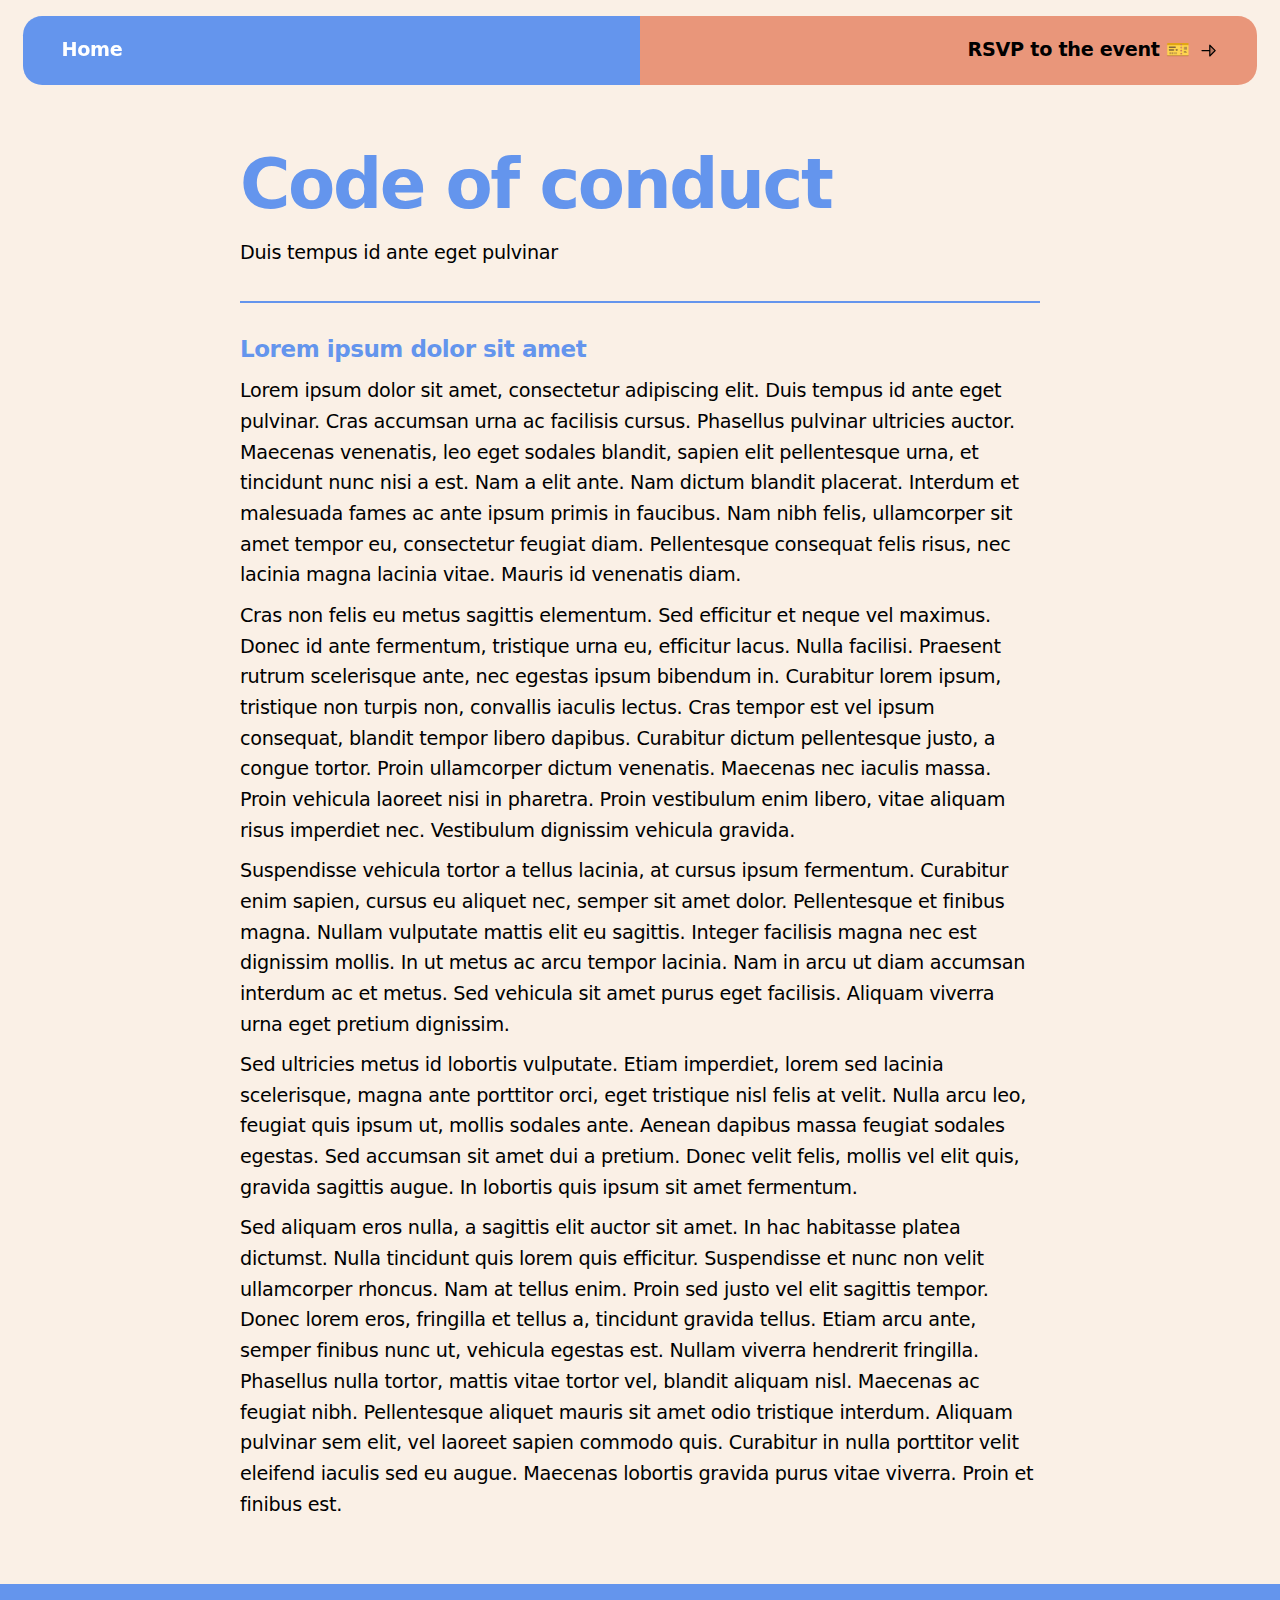
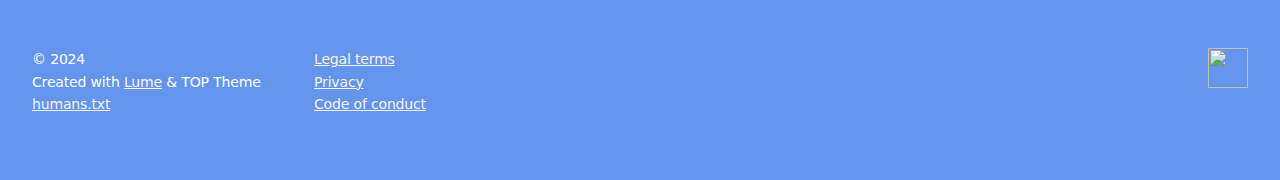
==== code-of-conduct/index.html @ 326cc83d "First commit" ====
<!DOCTYPE html>
<html lang="es"><head>
  <meta charset="UTF-8">
  <meta name="viewport" content="width=device-width, initial-scale=1.0">
  <title>Code of conduct - SAP Inside Track Madrid</title>
  <link rel="stylesheet" href="/styles/main.css">
  <link rel="stylesheet" href="/styles/theme.css">
  
  <script src="/scripts/main.js" type="module"></script>
<meta property="og:type" content="website">
<meta property="og:site_name" content="TRGCON 24">
<meta property="og:locale" content="es">
<meta property="og:title" content="Code of conduct">
<meta property="og:url" content="https://sit.madrid/code-of-conduct/">
<meta property="og:image" content="https://sit.madrid/files/img-home.png">
<meta name="twitter:card" content="summary_large_image">
<meta name="theme-color" content="#00ab7d">
<meta name="generator" content="Lume v2.4.2">
<link rel="icon" sizes="48x48" href="/favicon.ico">
<link rel="apple-touch-icon" sizes="180x180" href="/apple-touch-icon.png">
<link rel="icon" sizes="any" href="/files/favicon.svg" type="image/svg+xml">
</head>
<body class="ly-wrapper">
  <nav class="navbar" id="menu">
  <button class="navbar-menu-toggle" id="menu-button">
    <svg xmlns="http://www.w3.org/2000/svg" viewbox="0 0 256 256" fill="currentColor"><path d="M216,64V192H40V64Z" opacity="0.2"></path><path d="M224,128a8,8,0,0,1-8,8H40a8,8,0,0,1,0-16H216A8,8,0,0,1,224,128ZM40,72H216a8,8,0,0,0,0-16H40a8,8,0,0,0,0,16ZM216,184H40a8,8,0,0,0,0,16H216a8,8,0,0,0,0-16Z"></path></svg>
    Menú
  </button>
  <ul class="navbar-menu">
    
    <li>
      <a href="/">
        Home
      </a>
    </li>
    
  </ul>

  <a href="https://community.sap.com/t5/madrid-events/eb-p/madridoccasion-board" class="navbar-cta">
    RSVP to the event 🎫
    <svg xmlns="http://www.w3.org/2000/svg" viewbox="0 0 256 256" fill="currentColor"><path d="M216,128l-72,72V56Z" opacity="0.2"></path><path d="M221.66,122.34l-72-72A8,8,0,0,0,136,56v64H40a8,8,0,0,0,0,16h96v64a8,8,0,0,0,13.66,5.66l72-72A8,8,0,0,0,221.66,122.34ZM152,180.69V75.31L204.69,128Z"></path></svg>
  </a>
</nav>

<article class="text type-txt theme is-light">
  <header class="text-header">
    <h1 class="type-header">Code of conduct</h1>
    <p>Duis tempus id ante eget pulvinar</p>
  </header>

  <div class="text-body">
    <h2>Lorem ipsum dolor sit amet</h2>
<p>Lorem ipsum dolor sit amet, consectetur adipiscing elit. Duis tempus id ante
eget pulvinar. Cras accumsan urna ac facilisis cursus. Phasellus pulvinar
ultricies auctor. Maecenas venenatis, leo eget sodales blandit, sapien elit
pellentesque urna, et tincidunt nunc nisi a est. Nam a elit ante. Nam dictum
blandit placerat. Interdum et malesuada fames ac ante ipsum primis in faucibus.
Nam nibh felis, ullamcorper sit amet tempor eu, consectetur feugiat diam.
Pellentesque consequat felis risus, nec lacinia magna lacinia vitae. Mauris id
venenatis diam.</p>
<p>Cras non felis eu metus sagittis elementum. Sed efficitur et neque vel maximus.
Donec id ante fermentum, tristique urna eu, efficitur lacus. Nulla facilisi.
Praesent rutrum scelerisque ante, nec egestas ipsum bibendum in. Curabitur lorem
ipsum, tristique non turpis non, convallis iaculis lectus. Cras tempor est vel
ipsum consequat, blandit tempor libero dapibus. Curabitur dictum pellentesque
justo, a congue tortor. Proin ullamcorper dictum venenatis. Maecenas nec iaculis
massa. Proin vehicula laoreet nisi in pharetra. Proin vestibulum enim libero,
vitae aliquam risus imperdiet nec. Vestibulum dignissim vehicula gravida.</p>
<p>Suspendisse vehicula tortor a tellus lacinia, at cursus ipsum fermentum.
Curabitur enim sapien, cursus eu aliquet nec, semper sit amet dolor.
Pellentesque et finibus magna. Nullam vulputate mattis elit eu sagittis. Integer
facilisis magna nec est dignissim mollis. In ut metus ac arcu tempor lacinia.
Nam in arcu ut diam accumsan interdum ac et metus. Sed vehicula sit amet purus
eget facilisis. Aliquam viverra urna eget pretium dignissim.</p>
<p>Sed ultricies metus id lobortis vulputate. Etiam imperdiet, lorem sed lacinia
scelerisque, magna ante porttitor orci, eget tristique nisl felis at velit.
Nulla arcu leo, feugiat quis ipsum ut, mollis sodales ante. Aenean dapibus massa
feugiat sodales egestas. Sed accumsan sit amet dui a pretium. Donec velit felis,
mollis vel elit quis, gravida sagittis augue. In lobortis quis ipsum sit amet
fermentum.</p>
<p>Sed aliquam eros nulla, a sagittis elit auctor sit amet. In hac habitasse platea
dictumst. Nulla tincidunt quis lorem quis efficitur. Suspendisse et nunc non
velit ullamcorper rhoncus. Nam at tellus enim. Proin sed justo vel elit sagittis
tempor. Donec lorem eros, fringilla et tellus a, tincidunt gravida tellus. Etiam
arcu ante, semper finibus nunc ut, vehicula egestas est. Nullam viverra
hendrerit fringilla. Phasellus nulla tortor, mattis vitae tortor vel, blandit
aliquam nisl. Maecenas ac feugiat nibh. Pellentesque aliquet mauris sit amet
odio tristique interdum. Aliquam pulvinar sem elit, vel laoreet sapien commodo
quis. Curabitur in nulla porttitor velit eleifend iaculis sed eu augue. Maecenas
lobortis gravida purus vitae viverra. Proin et finibus est.</p>
  </div>
</article>

<footer class="footer theme is-primary">
  <div class="footer-content">
    <div>
      <p>© 2024<br>
Created with <a href="https://lume.land">Lume</a> &amp; TOP Theme<br>
<a href="/humans.txt">humans.txt</a></p>
    </div>

    <ul>
      
      <li>
          <a href="/legal-terms/">
              Legal terms
          </a>
      </li>
      
      <li>
          <a href="/privacy/">
              Privacy
          </a>
      </li>
      
      <li>
          <a href="/code-of-conduct/">
              Code of conduct
          </a>
      </li>
      
    </ul>
  </div>

  <img class="footer-logo" src="/files/logos/logo.png" width="40" height="40">
</footer>



</body></html>
---- styles/main.css ----
/*! modern-normalize v2.0.0 | MIT License | https://github.com/sindresorhus/modern-normalize */
@layer reset{*,:before,:after{box-sizing:border-box}html{-webkit-text-size-adjust:100%;tab-size:4;font-family:system-ui,-apple-system,BlinkMacSystemFont,Segoe UI,Roboto,Noto Sans,Ubuntu,Cantarell,Helvetica Neue,Helvetica,Arial,sans-serif,Apple Color Emoji,Segoe UI Emoji;line-height:1.15}body{margin:0}hr{height:0;color:inherit}abbr[title]{-webkit-text-decoration:underline dotted;text-decoration:underline dotted}b,strong{font-weight:bolder}code,kbd,samp,pre{font-family:ui-monospace,SFMono-Regular,Consolas,Liberation Mono,Menlo,monospace;font-size:1em}small{font-size:80%}sub,sup{vertical-align:baseline;font-size:75%;line-height:0;position:relative}sub{bottom:-.25em}sup{top:-.5em}table{text-indent:0;border-color:inherit}button,input,optgroup,select,textarea{margin:0;font-family:inherit;font-size:100%;line-height:1.15}button,select{text-transform:none}button{-webkit-appearance:button}[type=button]{-webkit-appearance:button}[type=reset]{-webkit-appearance:button}[type=submit]{-webkit-appearance:button}::-moz-focus-inner{border-style:none;padding:0}:-moz-focusring{outline:1px dotted buttontext}:-moz-ui-invalid{box-shadow:none}legend{padding:0}progress{vertical-align:baseline}::-webkit-inner-spin-button{height:auto}::-webkit-outer-spin-button{height:auto}[type=search]{-webkit-appearance:textfield;outline-offset:-2px}::-webkit-search-decoration{-webkit-appearance:none}::-webkit-file-upload-button{-webkit-appearance:button;font:inherit}summary{display:list-item}html{scroll-behavior:smooth;text-rendering:auto;overflow-wrap:break-word;-moz-osx-font-smoothing:grayscale;-webkit-font-smoothing:antialiased;background-color:var(--color-light);color:var(--color-dark);font-family:var(--font-family-ui);font-size:var(--font-1-size);letter-spacing:var(--font-1-spacing)}body{--row-gap:4rem;grid-template-rows:1fr auto;grid-template-columns:minmax(2rem,1fr)[start]minmax(0,617px)[center]minmax(0,617px)[end]minmax(2rem,1fr);min-height:100vh;display:grid}body>*{grid-column:1/-1}h1,h2,h3{text-wrap:balance}h1,h2,h3,h4,h5,h6,strong{font-weight:var(--font-weight-bold)}hr{width:100%;color:var(--color-primary);border:none;border-top:solid var(--border-weight);margin:min(4rem,5vh) 0;display:block}:focus{z-index:1}:focus-visible{outline-offset:2px;outline:1px solid}.ly-blocks{grid-template-columns:subgrid;row-gap:var(--row-gap);grid-column:1/-1;margin-top:calc(150px + 5vh);display:grid}.ly-blocks:has(>.block-hero:first-child){margin-top:0}code{font-family:var(--font-family-code);letter-spacing:0;background-color:var(--color-bg-code);color:var(--color-text-code);border-radius:4px;padding:.1em .25em;font-size:15px;display:inline-block}pre>code{padding:.5em;line-height:1.4;display:block}:root{--color-primary:blue;--color-secondary:lightgreen;--color-dark:black;--color-light:white;--font-family-display:system-ui,sans-serif;--font-family-ui:system-ui,sans-serif;--font-family-code:ui-monospace,SFMono-Regular,Consolas,Liberation Mono,Menlo,monospace;--font-scale:1.2;--font-weight-bold:600;--font-0-size:.875rem;--font-0-spacing:0;--font-1-size:1rem;--font-1-spacing:-.01em;--font-2-size:calc(var(--font-1-size)*var(--font-scale));--font-2-spacing:-.015em;--font-3-size:calc(var(--font-2-size)*var(--font-scale));--font-3-spacing:-.02em;--font-4-size:calc(var(--font-3-size)*var(--font-scale));--font-4-spacing:-.025em;--font-5-size:calc(var(--font-4-size)*var(--font-scale));--font-5-spacing:-.03em;--font-6-size:calc(var(--font-5-size)*var(--font-scale));--font-6-spacing:-.035em;--font-7-size:calc(var(--font-6-size)*var(--font-scale));--font-7-spacing:-.035em;--font-8-size:calc(var(--font-7-size)*var(--font-scale));--font-8-spacing:-.035em;--font-9-size:calc(var(--font-8-size)*var(--font-scale));--font-9-spacing:-.035em;--font-10-size:calc(var(--font-9-size)*var(--font-scale));--font-10-spacing:-.035em;--line-height-text:1.6;--line-height-medium:1.3;--line-height-title:1;--border-radius-button:28px;--border-weight:1px}@media (max-width:1200px){:root{--font-scale:1.15}}@media (max-width:799.999px){:root{--font-scale:1.1}}}@layer ui{.accordion[open]>summary:before{transform:rotate(0)}.accordion summary{--marker-image:url("data:image/svg+xml;charset=UTF-8,<svg width=\"16\" height=\"16\" viewBox=\"0 0 16 16\" xmlns=\"http://www.w3.org/2000/svg\"><path d=\"m8 9.586 5.293-5.293a1 1 0 1 1 1.414 1.414l-6 6a1 1 0 0 1-1.414 0l-6-6a1 1 0 0 1 1.414-1.414L8 9.586Z\" /></svg>");min-height:2.5em;color:inherit;background:inherit;cursor:pointer;border-radius:.5rem;align-items:center;column-gap:.5em;padding:.6em;text-decoration:none;list-style:none;display:flex}.accordion summary::-webkit-details-marker{display:none}.accordion summary:before{content:"";-webkit-mask:var(--marker-image)center center/100% 100% no-repeat;mask:var(--marker-image)center center/100% 100% no-repeat;-webkit-mask:var(--marker-image)center center/100% 100% no-repeat;background:currentColor;flex:none;width:1em;height:1em;display:block;transform:rotate(-90deg)}.accordion summary:hover{background-color:var(--color-bg-hover)}.accordion>div{margin-left:2em}.button{text-align:center;cursor:pointer;min-height:2.5em;font-family:var(--font-family-ui);font-size:var(--font-1-size);font-weight:var(--font-weight-bold);letter-spacing:var(--font-1-spacing);text-transform:uppercase;border:1px solid transparent;justify-content:center;align-items:center;column-gap:.5em;padding:1em 1.5em;line-height:1;text-decoration:none;transition:background-color .1s;display:inline-flex}.button.is-disabled{cursor:default;opacity:.33;pointer-events:none}.button:disabled{cursor:default;opacity:.33;pointer-events:none}.button[aria-disabled=true]{cursor:default;opacity:.33;pointer-events:none}.button.is-small{font-size:var(--font-0-size);padding:1em}.modal{text-align:left;border:none;width:min(50em,100%);max-height:100vh;padding:0;box-shadow:0 0 100px rgba(0,0,0,.2);margin:auto!important}.modal[open]{animation:.3s both showModal}@keyframes showModal{0%{opacity:0;transform:scale(.5)}to{opacity:1;transform:scale(1)}}.modal-content{overscroll-behavior:contain;max-height:100vh;overflow-y:auto}.modal-close{--color-icons:white;color:#fff;background:var(--color-primary);cursor:pointer;border:none;padding:1rem;transition:background .2s,color .2s;position:absolute;top:0;right:0}.modal-close svg{width:2rem;height:2rem;display:block}.modal-close:hover{background:color-mix(in srgb,var(--color-primary),black 10%)}.badge{--bg:var(--color-primary);--color:white;background:var(--bg);font-size:var(--font-0-size);letter-spacing:var(--font-0-spacing);color:var(--color);border-radius:.3em;padding:.1em .5em;font-weight:700;display:inline-block}html{scroll-padding-top:150px}.navbar{box-sizing:border-box;width:100%;font-family:var(--font-family-ui);font-weight:var(--font-weight-bold);font-size:var(--font-2-size);letter-spacing:var(--font-2-spacing);line-height:var(--line-height-text);z-index:3;grid-template-columns:minmax(0,617px) minmax(0,617px);justify-content:center;padding:1rem;display:grid;position:fixed;top:0;left:0}.navbar svg{flex:none;width:1em;height:1em}.navbar-menu{background-color:var(--color-primary);border-top-left-radius:1em;border-bottom-left-radius:1em;margin:0;padding:0;list-style:none;display:flex;overflow:hidden}.navbar-menu>:first-child:last-child{flex:1}.navbar-menu a{color:#fff;padding:1em;text-decoration:none;display:block}.navbar-menu a:hover{background-color:color-mix(in srgb,var(--color-primary),black 10%)}.navbar-menu a.is-highlight:after{content:"";background-color:var(--color-secondary);border-radius:50%;width:.5em;height:.5em;animation:.5s ease-in infinite alternate bouncing-y;display:inline-block;position:relative;top:-.5em}.navbar-menu>li:first-child a{padding-left:2em}.navbar-menu-toggle{font:inherit;color:#fff;background-color:var(--color-primary);cursor:pointer;border:none;border-top-left-radius:1em;border-bottom-left-radius:1em;outline:0;align-items:center;column-gap:.5em;margin:0;padding:1rem 2rem;display:none}.navbar-menu-toggle:hover{background-color:color-mix(in srgb,var(--color-primary),black 10%)}.navbar-cta{background-color:var(--color-secondary);color:var(--color-dark);border-top-right-radius:1em;border-bottom-right-radius:1em;justify-content:end;align-items:center;column-gap:.5em;padding:1em 2em;text-decoration:none;display:flex}.navbar-cta:hover{background-color:color-mix(in srgb,var(--color-secondary),black 5%)}.navbar-cta:hover svg{animation:.4s ease-out infinite alternate bouncing-x}@media (max-width:1100px){.navbar-menu{border-radius:1em;width:calc(100% - 2rem);display:none;position:absolute;top:100%;left:1rem}body.has-navbar-open .navbar-menu{display:flex}body.has-navbar-open .navbar-menu-toggle{background-color:color-mix(in srgb,var(--color-primary),black 10%)}.navbar-menu-toggle{display:flex}}@media (max-width:599.999px){.navbar{grid-template-columns:auto 1fr}.navbar-menu{flex-direction:column}.navbar-menu>li a{padding-left:2em}}@media (max-width:449.999px){.navbar-menu>li a{padding-left:2em}.navbar-cta{justify-content:center;padding:1em}}@keyframes bouncing-y{0%{transform:translateY(0%)}to{transform:translateY(100%)}}@keyframes bouncing-x{0%{transform:translate(0)}to{transform:translate(8px)}}.footer{grid-template-columns:subgrid;row-gap:2rem;padding:4rem 0;display:grid}.footer>*{grid-row:1}.footer-content{font-size:var(--font-0-size);line-height:var(--line-height-text);grid-column:start/end;grid-template-columns:repeat(auto-fit,minmax(0,250px));gap:2rem;padding-right:50px;display:grid}.footer-content ul{margin:0;padding:0;list-style:none}.footer-content p{margin:0;padding:0;list-style:none}.footer-logo{object-fit:contain;grid-column:center/end;place-self:start end}.text{max-width:45em;margin:auto;padding:150px 2rem 4rem}.text-header{border-bottom:solid 2px var(--color-primary);margin-bottom:2rem;padding-bottom:2rem}.text-body h2{font-size:var(--font-5-size);letter-spacing:var(--font-4-spacing);line-height:var(--line-height-medium);margin-top:2em;margin-bottom:.5em}.text-body h3{font-size:var(--font-3-size);letter-spacing:var(--font-3-spacing);margin-top:2em;margin-bottom:.5em}.text-body h4{font-size:var(--font-2-size);letter-spacing:var(--font-2-spacing);margin-top:2em;margin-bottom:.5em}.text-body p{margin:.5em 0}.text-body>:first-child{margin-top:0}.text-body h2+h3{margin-top:0}.markdown-alert{--color:currentColor;text-align:left;font-size:var(--font-1-size);line-height:var(--line-height-text);background-color:#fff;border-radius:1rem;padding:1rem}.markdown-alert p{margin:0}.markdown-alert .markdown-alert-title{display:none}.markdown-alert-title{color:var(--color);text-transform:uppercase;font-weight:700}.markdown-alert-note{--color:var(--color-primary)}.type-header{font-family:var(--font-family-ui);font-size:var(--font-9-size);font-weight:var(--font-weight-bold);letter-spacing:var(--font-6-spacing);line-height:var(--line-height-title);margin:0}.type-title{font-family:var(--font-family-ui);font-size:var(--font-6-size);font-weight:var(--font-weight-bold);letter-spacing:var(--font-6-spacing);line-height:var(--line-height-title);margin:0}.type-subtitle{font-family:var(--font-family-ui);font-size:var(--font-3-size);font-weight:var(--font-weight-bold);letter-spacing:var(--font-3-spacing);line-height:var(--line-height-title);margin:0}.type-txt{font-family:var(--font-family-ui);font-size:var(--font-2-size);letter-spacing:var(--font-2-spacing);line-height:var(--line-height-text)}.type-txt h2{font-size:var(--font-3-size);letter-spacing:var(--font-3-spacing);line-height:var(--line-height-medium);margin-top:2em;margin-bottom:.5em}.type-txt h3{font-size:var(--font-2-size);letter-spacing:var(--font-2-spacing);margin-top:2em;margin-bottom:.5em}.type-txt p{margin-bottom:0}.type-txt-bold{font-family:var(--font-family-ui);font-weight:var(--font-weight-bold);font-size:var(--font-2-size);letter-spacing:var(--font-2-spacing);line-height:var(--line-height-text)}.type-short-m{font-family:var(--font-family-ui);font-size:var(--font-2-size);letter-spacing:var(--font-2-spacing);line-height:var(--line-height-medium)}.type-short-m-bold{font-family:var(--font-family-ui);font-weight:var(--font-weight-bold);font-size:var(--font-2-size);letter-spacing:var(--font-2-spacing);line-height:var(--line-height-medium)}.type-short{font-family:var(--font-family-ui);font-size:var(--font-1-size);letter-spacing:var(--font-1-spacing);line-height:var(--line-height-medium)}.type-short-bold{font-family:var(--font-family-ui);font-weight:var(--font-weight-bold);font-size:var(--font-1-size);letter-spacing:var(--font-1-spacing);line-height:var(--line-height-medium)}.type-caption{font-family:var(--font-family-ui);font-size:var(--font-0-size);letter-spacing:var(--font-0-spacing);line-height:var(--line-height-medium)}.theme{background-color:var(--color-bg);color:var(--color-text)}.theme a{color:var(--color-links,currentColor)}.theme h1{color:var(--color-titles)}.theme h2{color:var(--color-titles)}.theme svg{fill:var(--color-icons,currentColor)}.theme .button{color:var(--color-button-text);background:var(--color-button-bg);border-radius:var(--border-radius-button)}.theme .button:hover{background-color:color-mix(in srgb,var(--color-button-bg),var(--color-button-text)20%)}.theme.is-light{--color-bg:var(--color-light);--color-bg-hover:color-mix(in srgb,var(--color-primary),var(--color-bg)80%);--color-bg-code:color-mix(in srgb,var(--color-bg),black 10%);--color-text-code:var(--color-text);--color-icons:var(--color-primary);--color-titles:var(--color-primary);--color-lines:var(--color-primary);--color-text:var(--color-dark);--color-links:var(--color-dark);--color-button-bg:var(--color-secondary);--color-button-text:var(--color-dark)}.theme.is-secondary{--color-bg:var(--color-secondary);--color-bg-hover:color-mix(in srgb,var(--color-secondary),var(--color-bg)80%);--color-bg-code:color-mix(in srgb,var(--color-bg),white 20%);--color-text-code:var(--color-text);--color-icons:var(--color-primary);--color-titles:var(--color-primary);--color-lines:var(--color-primary);--color-text:var(--color-dark);--color-links:var(--color-dark);--color-button-bg:var(--color-primary);--color-button-text:var(--color-light)}.theme.is-primary{--color-bg:var(--color-primary);--color-bg-code:color-mix(in srgb,var(--color-bg),black 10%);--color-text-code:var(--color-text);--color-titles:var(--color-dark);--color-lines:var(--color-light);--color-text:white;--color-links:var(--color-light)}.theme.is-dark{--color-bg:var(--color-dark);--color-bg-code:color-mix(in srgb,var(--color-bg),white 10%);--color-text-code:var(--color-text);--color-titles:var(--color-primary);--color-lines:var(--color-primary);--color-text:var(--color-light);--color-links:var(--color-primary)}.width-box{grid-column:start/end}.width-full{grid-column:1/-1}.box-border{border:solid var(--border-weight)var(--color-lines);padding:2.5rem}.box-fill{--row-padding:2.5rem;padding:var(--row-padding)}.box-fill.no-padding{padding:0}.width-full.box-fill+.width-full.box-fill{margin-top:calc(var(--row-gap)*-1)}.box-fill.is-light{padding-left:0;padding-right:0}.block-separator+.box-fill.is-light{padding-top:0;padding-left:0;padding-right:0}.box-fill.is-light+.block-separator{margin-top:0}.block-imagetext.box-fill{padding:0}.theme.is-light:last-child{margin-bottom:var(--row-gap)}.block-calendar{grid-template-columns:subgrid;display:grid}.block-calendar>div{grid-column:start/end;gap:4rem;display:grid}.event-list{row-gap:.5rem;display:grid}.event{background-color:#fff;border-radius:.5rem;overflow:hidden}.event:first-of-type{margin-top:.5rem}.event summary{padding:1rem;display:block}.event summary:hover{background-color:color-mix(in srgb,var(--color-light),white 50%)}.event-header{text-align:left;background:0 0;border:0;grid-template-columns:min(150px,33%) 1fr;grid-template-areas:"time title";align-items:center;row-gap:.25rem;width:100%;height:100%;padding:0;display:grid}.event-header:has(.event-subtitle){grid-template-areas:"time title"".subtitle"}.event-header:is(summary>div){cursor:pointer}.event-header:is(button){cursor:pointer}.event-header:is(button:hover){background-color:color-mix(in srgb,var(--color-light),white 50%)}.event-time{grid-area:time}.event-title{word-break:break-word;-webkit-hyphens:auto;hyphens:auto;grid-area:title}.event-subtitle{grid-area:subtitle;margin:0}.event-description{margin:0;padding:1rem}.event-description>:first-child{margin-top:0}.event-description>:last-child{margin-bottom:0}@media (min-width:600.001px){.event-description{margin:0 0 0 150px}}.event-speakers{flex-wrap:wrap;gap:2rem 4rem;margin:0;padding:1rem;list-style:none;display:flex}@media (min-width:600.001px){.event-speakers{margin:0 0 0 150px}}.event-speakers button{cursor:pointer;text-align:left;background:0 0;border:none;border-radius:.5rem;grid-template-columns:100px 1fr;align-items:center;column-gap:1rem;max-width:300px;margin:0;padding:1rem;display:grid}.event-speakers button:hover{background-color:var(--color-light)}.event-speakers img{aspect-ratio:1;width:100%}.event-speakers p{margin:0}.block-activities-list{gap:2em;margin:0;padding:0;list-style:none;display:grid}@media (min-width:500px){.block-activities-list{grid-template-columns:repeat(auto-fit,minmax(400px,1fr))}}.block-activities-list>li{background:#fff;border-radius:.5rem;overflow:hidden;container-type:inline-size}.block-activities-list>li>div{flex-direction:column;height:100%;display:flex}@container (width>=450px){.block-activities-list>li>div{flex-direction:row}}.block-activities-list .activity-content{padding:1rem}.block-activities-list .activity-tags{flex-wrap:wrap;gap:.3em;margin:0 0 .5em;display:flex}.block-activities-list .activity-image{object-fit:cover;width:100%;height:150px}@container (width>=450px){.block-activities-list .activity-image{width:200px;height:100%}}.block-activities-list .activity-title{margin:0}.block-contact{grid-template-columns:subgrid;display:grid}.block-contact>div{grid-column:start/end;gap:2rem 4rem;display:grid}@media (min-width:650.001px) and (max-width:1050px){.block-contact>div{grid-template-columns:repeat(2,minmax(0,1fr))}.block-contact>div header{grid-column:1/-1}}@media (min-width:1050px){.block-contact>div{grid-template-columns:minmax(0,350px) repeat(2,minmax(0,1fr))}}.block-contact-links{margin:1em 0 0;padding:0;list-style:none}.block-contact-links svg{vertical-align:middle;width:2em;height:2em}address{font-style:normal}address h3{margin:0}address p{margin:0}.block-faq{grid-template-columns:subgrid;display:grid}.block-faq>div{grid-column:start/end;align-items:start;gap:2rem 4rem;display:grid}@media (min-width:1050px){.block-faq>div{grid-template-columns:minmax(0,360px) minmax(0,1fr)}}@media (min-width:1050px){.block-faq-header{position:sticky;top:120px}}.block-header{text-align:center;max-width:700px;margin:auto;padding-bottom:2rem}.block-hero{text-align:center;align-content:center;min-height:70vh;padding-top:2rem;padding-bottom:2rem}.block-hero-header{font-size:var(--font-5-size);letter-spacing:var(--font-5-spacing)}.block-hero-header h1{font-size:var(--font-7-size);letter-spacing:var(--font-7-spacing);margin:0}.block-hero-text{max-width:45em;font-size:var(--font-2-size);letter-spacing:var(--font-2-spacing);margin:auto}.block-imagetext{--marging-neg:-2.5rem;grid-template-columns:subgrid;grid-template-areas:"image image image image"".text text.";min-height:min(50vh,700px);display:grid}.block-imagetext figure{grid-area:image;margin:0;padding:0}.block-imagetext.width-box{grid-template-areas:"image image""text text"}.block-imagetext>div{padding:2.5rem 0 2rem}@media (min-width:800.001px){.block-imagetext{grid-template-areas:"image image text."}.block-imagetext>div{padding:2rem 0 2rem 2rem}.block-imagetext.width-box{grid-template-areas:"image text"}}.block-imagetext img{object-fit:cover;width:100%;height:100%;display:block}.block-imagetext>div{grid-area:text;align-self:center}@media (min-width:800.001px){.block-imagetext:nth-child(2n){grid-template-areas:".text image image"}.block-imagetext:nth-child(2n).width-box{grid-template-areas:"text image"}.block-imagetext:nth-child(2n)>div{padding:2rem 2rem 2rem 0}}.block-location{grid-template-columns:subgrid;display:grid}.block-location>div{grid-column:start/end;gap:2rem;display:grid}@media (min-width:650.001px){.block-location>div{grid-template-columns:minmax(0,1fr) minmax(0,300px)}}.block-location-map{background-color:color-mix(in srgb,var(--color-bg),black 10%);border-radius:1rem;flex-direction:column;row-gap:.5rem;margin:0;padding:.5rem;display:flex}.block-location-map iframe{border:none;border-radius:.5rem;outline:0;width:100%;height:100%;min-height:300px}.block-location-map figcaption{flex:none}.block-location-map figcaption p{margin:0}.block-location-directions{row-gap:2em;display:grid}.block-location-directions ul{row-gap:2em;margin:0;padding:0;list-style:none;display:grid}.block-location-directions li{column-gap:1rem;display:flex}.block-location-directions h3{margin:0}.block-location-directions p{margin:0}.block-location-directions h3{margin-bottom:.25rem}.block-location-directions p{margin-top:.25rem}.block-location-directions svg{flex:none;width:2em;height:2em}.block-logos{grid-template-columns:subgrid;display:grid}.block-logos>*{grid-column:start/end}.block-logos-header{text-align:center;justify-self:center;max-width:50rem}.block-logos-description img{max-width:100%;margin:4em auto 0;display:block}.block-logos-list{--width:200px;grid-template-columns:repeat(auto-fit,var(--width));grid-column-gap:3rem;grid-row-gap:5rem;text-align:center;justify-content:center;margin:4em 0 0;padding:0;list-style:none;display:grid}.block-logos-list.is-small{--width:150px}.block-logos-list a{flex-direction:column;align-items:center;text-decoration:none;display:flex}.block-logos-list a:hover img{filter:none}.block-logos-list p{font-size:var(--font-0-size);line-height:var(--line-height-medium);margin:0}.block-logos-list img{object-fit:contain;filter:saturate(0);width:100%;height:130px}.block-separator.is-default{grid-column:start/end}.block-separator.is-full{grid-column:1/-1}.block-pdf{grid-template-columns:subgrid;gap:2rem;display:grid}.block-pdf>*{grid-column:start/end}.block-pdf>div>div{column-width:20em;column-gap:2rem}@media (min-width:1050px){.block-pdf>div{grid-column:start/center}.block-pdf figure{grid-column:center/end}}.block-pdf figure{margin:0;padding:0}.block-pdf iframe{aspect-ratio:3/2;border:solid 1px var(--color-secondary);border-radius:.5rem;outline:0;width:100%;max-width:500px;margin:auto;display:block;box-shadow:0 4px 8px -2px rgba(0,0,0,.2)}.block-pdf figcaption{text-align:center}.block-people{grid-column:start/end;align-items:start;gap:2rem 4rem;display:grid}@media (min-width:1050px){.block-people{grid-template-columns:minmax(0,360px) minmax(0,1fr)}}@media (min-width:1050px){.block-people-header{position:sticky;top:120px}}.block-people-list{--width:130px;--img-size:120px;grid-template-columns:repeat(auto-fill,var(--width));grid-column-gap:2em;grid-row-gap:4em;text-align:center;justify-content:space-around;margin:0;padding:0;list-style:none;display:grid}.block-people-list.is-center{grid-template-columns:repeat(auto-fit,var(--width));justify-content:center}.block-people-list>li>a{text-decoration:none;display:block}.block-people-list h3{margin:1em 0 .3em}.block-people-list p{font-size:var(--font-0-size);margin:0}.block-people-list img{width:var(--img-size);height:var(--img-size);object-fit:cover;filter:saturate(0);border-radius:.5rem}.block-text{grid-template-columns:[start]minmax(0,55em)[end];justify-content:center;row-gap:3rem;display:grid}.block-text>*{grid-column:start/end}.block-text>div p{margin:0 0 1em}.block-text.has-columns{grid-template-columns:subgrid;max-width:none}.block-text.has-columns>div{column-width:20em;column-gap:2em}.block-video{grid-template-columns:subgrid;margin:0;padding:0;display:grid}.block-video video{object-fit:cover;grid-area:1/1/auto/-1;width:100%;max-height:100vh;display:block}.block-video figcaption{grid-area:2/start/auto/end}.block-video p{margin-bottom:0}.block-video-over{z-index:2;color:#fff;letter-spacing:-.05em;-webkit-user-select:none;user-select:none;grid-area:1/1/auto/-1;place-self:center;font-size:9vw;font-weight:900}.block-speakers{grid-template-columns:subgrid;display:grid}.block-speakers>*{grid-column:start/end}.block-speakers-header{text-align:center;justify-self:center;max-width:30rem}.block-speakers-list{--width:250px;grid-template-columns:repeat(auto-fit,var(--width));grid-column-gap:2rem;grid-row-gap:4rem;text-align:center;justify-content:center;margin:0;padding:0;list-style:none;display:grid}.speaker{cursor:pointer;background:#fff;border:none;border-radius:.5rem;row-gap:.5rem;width:100%;margin:0;padding:1rem;display:grid}.speaker>*{margin:0}.speaker:hover{background-color:color-mix(in srgb,var(--color-light),white 50%)}.speaker-image{max-width:100%;display:block}.speaker-modal-header{grid-template-areas:"image""title""links";display:grid}@media (min-width:500px){.speaker-modal-header{grid-template-columns:min(20em,50%) 1fr;grid-template-areas:"image title""image links"}}.speaker-modal-photo{grid-area:image}.speaker-modal-photo img{object-fit:cover;aspect-ratio:1;object-position:25% center;width:100%;height:100%;max-height:50vh}.speaker-modal-title{grid-area:title;align-self:end;padding:2rem}.speaker-modal-title p{margin:.5em 0 0}.speaker-modal-links{grid-area:links;align-self:start;column-gap:.5em;padding:0 2rem;display:flex}.speaker-modal-links a{border-radius:.5em;padding:.5em;text-decoration:none;display:block}.speaker-modal-links a:hover{background-color:#fff}.speaker-modal-links svg{width:2em;height:2em;display:block}.speaker-modal-bio{font:var(--font-small);padding:2rem}.speaker-modal-bio>:first-child{margin-top:0}.speaker-modal-bio>:last-child{margin-bottom:0}.block-tickets-header{text-align:center;max-width:800px;margin:0 auto 4rem}.tickets-table{table-layout:fixed;border-collapse:collapse;width:100%}@media (max-width:1330px){.tickets-table{display:none}}.tickets-table thead tr th{background:var(--color-light);text-align:center;width:150px;padding:1rem 1rem 2rem}.tickets-table thead tr th:empty{background:0 0}@media (min-height:450.001px){.tickets-table thead tr th{position:sticky;top:80px}}@media (max-height:649.999px) and (min-height:450.001px){.tickets-table thead tr th>img{display:none}.tickets-table thead tr th>p{display:none}}.tickets-table thead tr th:empty{width:300px}.tickets-table tbody tr:first-child th:first-child{width:auto}.tickets-table .ticket-img{margin-bottom:1rem}.tickets-table .ticket-header>p{margin-bottom:2rem}.tickets-table .ticket-feature>*{border-bottom:solid 1px color-mix(in srgb,var(--color-light),black 10%);padding:1rem}.tickets-table .ticket-feature-title{background:#fff}.tickets-list{gap:2rem 5rem;margin:0;padding:0;list-style:none;display:grid}@media (min-width:700.001px){.tickets-list{grid-template-columns:repeat(auto-fill,minmax(275px,1fr))}}@media (min-width:1330px){.tickets-list{display:none}}.tickets-list .ticket-header{border-bottom:solid 1px color-mix(in srgb,var(--color-light),black 10%);background:var(--color-light);grid-template-columns:100px 1fr;grid-template-areas:"img title""img cta";place-items:center start;gap:.5rem 1rem;padding:1rem 0;display:grid}.tickets-list .ticket-header .ticket-disabled{grid-area:cta}.tickets-list .ticket-header .ticket-img{grid-area:img}.tickets-list .ticket-header>p{grid-area:title}@media (max-width:699.999px){.tickets-list .ticket-header{position:sticky;top:80px}}.tickets-list .tickets-features{column-width:200px;grid-template-columns:repeat(auto-fit,minmax(250px,1fr));align-items:start;gap:1em 2em;margin:0;padding:1rem;list-style:none;display:grid}.tickets-list .ticket-feature{align-items:center;column-gap:1em;display:flex}.tickets-list .ticket-feature-title{font-size:var(--font-0-size);letter-spacing:var(--font-0-spacing);order:1}.tickets-list .ticket-feature-value{flex:0 0 32px}.ticket-header{text-align:left;vertical-align:bottom;font-weight:400}.ticket-header p{margin:0}.ticket-name{font-size:var(--font-3-size);letter-spacing:var(--font-3-spacing);line-height:var(--line-height-title);display:block}.ticket-img{max-width:100%;display:block}.ticket-pricing{font-size:var(--font-1-size);letter-spacing:var(--font-1-spacing);line-height:var(--line-height-title);margin-top:.5em;font-style:normal;display:block}.ticket-feature-title{text-align:left;font-size:var(--font-1-size);letter-spacing:var(--font-1-spacing);line-height:var(--line-height-text);font-weight:400}.ticket-feature-value{text-align:center;vertical-align:middle;color:var(--color-primary)}.ticket-feature-value.is-missing{--color-icons:var(--color-secondary)}.ticket-feature-value svg{width:32px;margin:auto;display:block}.ticket-disabled{background:var(--color-gray-xlight);color:var(--color-gray);font-size:var(--font-1-size);line-height:var(--line-height-text);padding:.5em 1em}.event-track-title{background-color:var(--color-bg-hover);border-radius:.5rem;margin-top:.5rem;padding:1rem}.event-list:has(.event-tracks){grid-column:1/-1}.event-tracks{grid-template-columns:var(--tracks);grid-auto-flow:dense;scrollbar-width:thin;scrollbar-color:var(--color-icons)var(--color-bg);gap:.5rem;padding-bottom:1rem;padding-left:2rem;padding-right:2rem;display:grid;overflow-x:auto}.event-tracks>*{grid-column:var(--track,1/-1)}.event-tracks .event{margin:0}.event-tracks .event-header{grid-template-columns:1fr;grid-template-areas:"time""title";align-content:start;padding:1em}.event-tracks .event-header:has(.event-subtitle){grid-template-areas:"time""title""subtitle"}.event-modal-header{margin-bottom:1em}.event-modal-description{margin:0;padding:1rem}.event-modal-description>:first-child{margin-top:0}.event-modal-description>:last-child{margin-bottom:0}.event-modal-speakers{flex-wrap:wrap;gap:2rem 4rem;margin:0;padding:1rem;list-style:none;display:flex}.event-modal-speakers button{cursor:pointer;text-align:left;background:0 0;border:none;border-radius:.5rem;grid-template-columns:100px 1fr;align-items:center;column-gap:1rem;max-width:300px;margin:0;padding:1rem;display:grid}.event-modal-speakers button:hover{background-color:var(--color-light)}.event-modal-speakers img{aspect-ratio:1;width:100%}.event-modal-speakers p{margin:0}}@layer theme;
---- styles/theme.css ----
:root{--color-primary:CornflowerBlue;--color-secondary:DarkSalmon;--color-dark:black;--color-light:Linen;--font-family-display:system-ui,sans-serif;--font-family-ui:system-ui,sans-serif;--font-weight-bold:600}
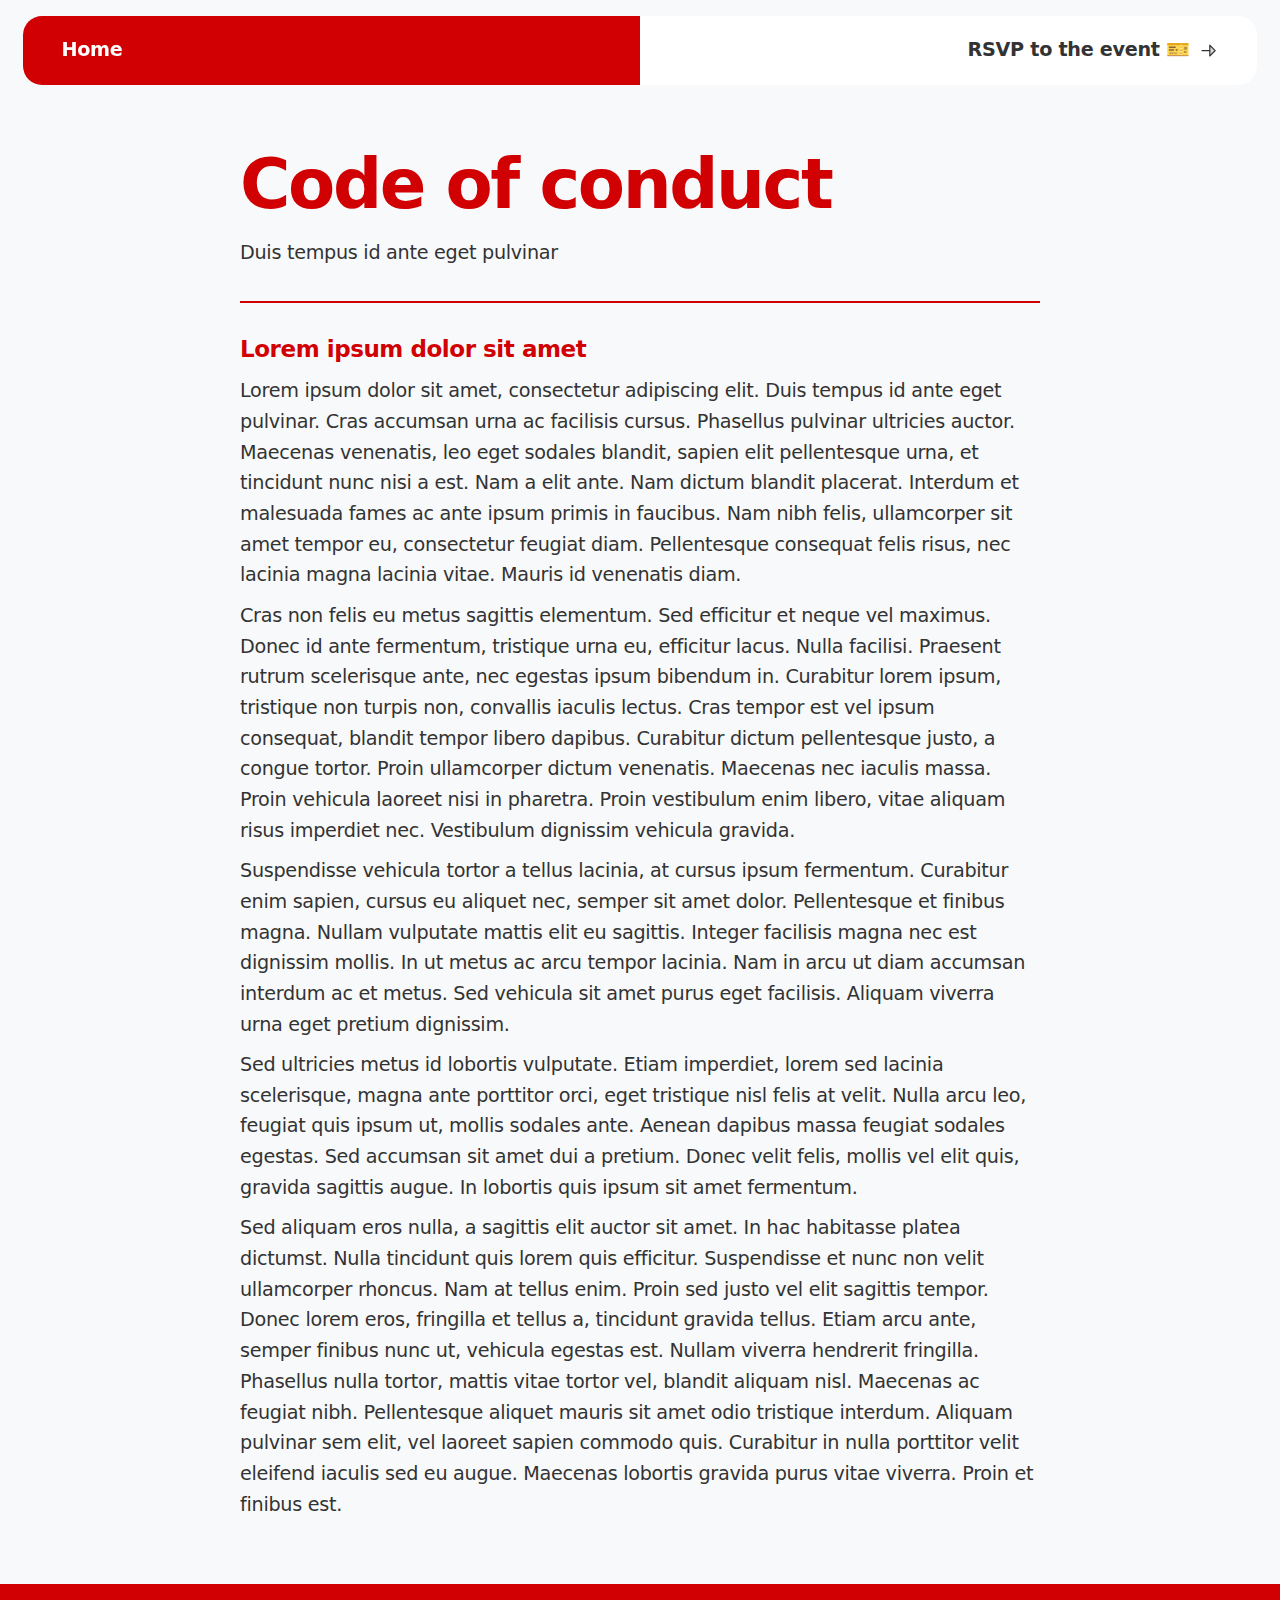
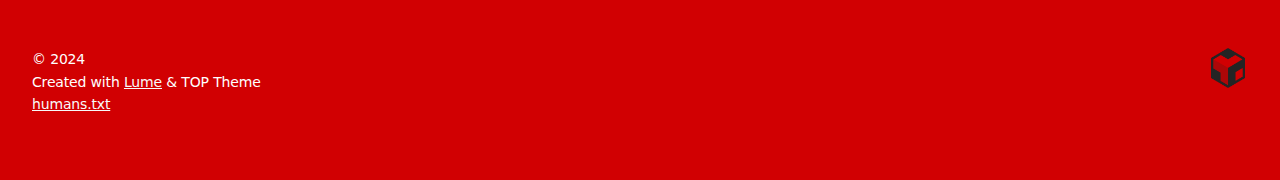
==== commit a62e8f3a: "Updated colours and title" ====
--- a/code-of-conduct/index.html
+++ b/code-of-conduct/index.html
@@ -2,17 +2,17 @@
 <html lang="es"><head>
   <meta charset="UTF-8">
   <meta name="viewport" content="width=device-width, initial-scale=1.0">
-  <title>Code of conduct - SAP Inside Track Madrid</title>
+  <title>Code of conduct - SIT Madrid</title>
   <link rel="stylesheet" href="/styles/main.css">
   <link rel="stylesheet" href="/styles/theme.css">
   
   <script src="/scripts/main.js" type="module"></script>
 <meta property="og:type" content="website">
-<meta property="og:site_name" content="TRGCON 24">
-<meta property="og:locale" content="es">
+<meta property="og:site_name" content="SIT Madrid 2025">
+<meta property="og:locale" content="en">
 <meta property="og:title" content="Code of conduct">
-<meta property="og:url" content="https://sit.madrid/code-of-conduct/">
-<meta property="og:image" content="https://sit.madrid/files/img-home.png">
+<meta property="og:url" content="http://localhost/code-of-conduct/">
+<meta property="og:image" content="http://localhost/files/img-home.png">
 <meta name="twitter:card" content="summary_large_image">
 <meta name="theme-color" content="#00ab7d">
 <meta name="generator" content="Lume v2.4.2">
@@ -101,24 +101,6 @@
 
     <ul>
       
-      <li>
-          <a href="/legal-terms/">
-              Legal terms
-          </a>
-      </li>
-      
-      <li>
-          <a href="/privacy/">
-              Privacy
-          </a>
-      </li>
-      
-      <li>
-          <a href="/code-of-conduct/">
-              Code of conduct
-          </a>
-      </li>
-      
     </ul>
   </div>
 
--- a/styles/theme.css
+++ b/styles/theme.css
@@ -1 +1 @@
-:root{--color-primary:CornflowerBlue;--color-secondary:DarkSalmon;--color-dark:black;--color-light:Linen;--font-family-display:system-ui,sans-serif;--font-family-ui:system-ui,sans-serif;--font-weight-bold:600}+:root{--color-primary:#d10002;--color-secondary:#fff;--color-dark:#333;--color-light:#f8f9fa;--color-accent:#ffb84d;--font-family-display:system-ui,sans-serif;--font-family-ui:system-ui,sans-serif;--font-weight-bold:600}